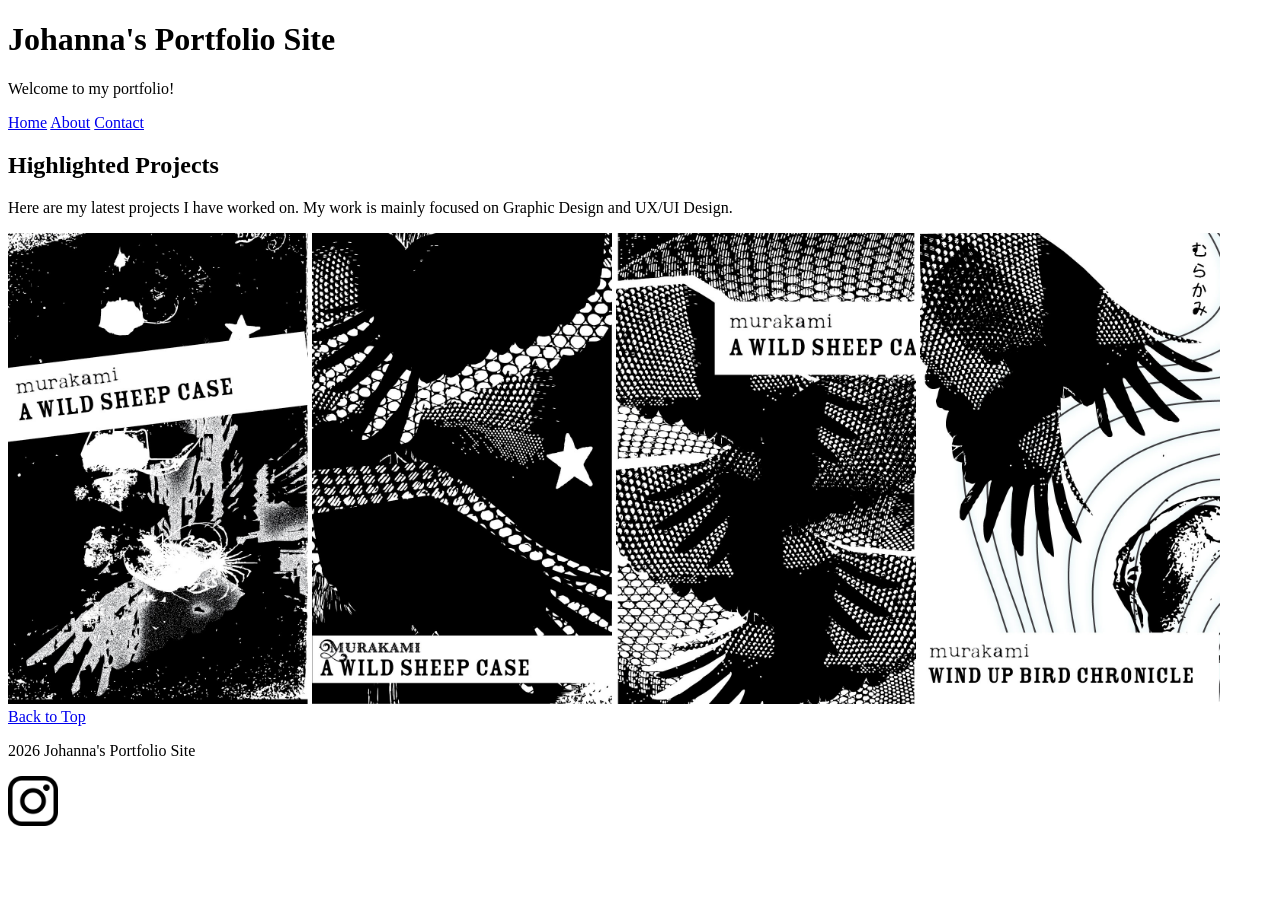
==== index.html @ cca95dc5 "trying to undo and use gitignore" ====
<!DOCTYPE html>
<html lang="en">
<head>
    <meta charset="UTF-8">
    <meta name="viewport" content="width=device-width, initial-scale=1.0">
    <title>Portfolio- Main</title>
</head>
<body>
    <header>
            <h1>Johanna's Portfolio Site</h1>
             <p> Welcome to my portfolio!</p>
    </header>
    <nav aria-label="Primary">
            <a href="index.html">Home</a>
            <a href="about.html">About</a>
            <a href="contact.html">Contact</a>
    </nav>
             <main>
            <div id="highlighted projects">
            <h2> Highlighted Projects</h2>

             <p>
            Here are my latest projects I have worked on. My work is mainly focused on Graphic Design and UX/UI Design.
             </p>

            <img src="imgs/BOOK_new collages-21.jpg" width="300">
            <img src="imgs/BOOK_new collages-12.jpg" width="300">
            <img src="imgs/BOOK_new collages-14.jpg" width="300">
            <img src="imgs/BOOK_new collages-17.jpg" width="300">
            
             <!-- why is the header not registering?? oh it highlights red in the line below whats wrong-->
            </div>
            
            </main>
     <footer>
            <nav aria-label="Secondary">
            <a href="#top">Back to Top</a>
            </nav>
            <p>2026 Johanna's Portfolio Site</p>
            <a href="https://www.instagram.com/jdesjgns/">
            <img src="imgs/instagram.png" width="50">
             </a>
    </footer>
</body>
</html>
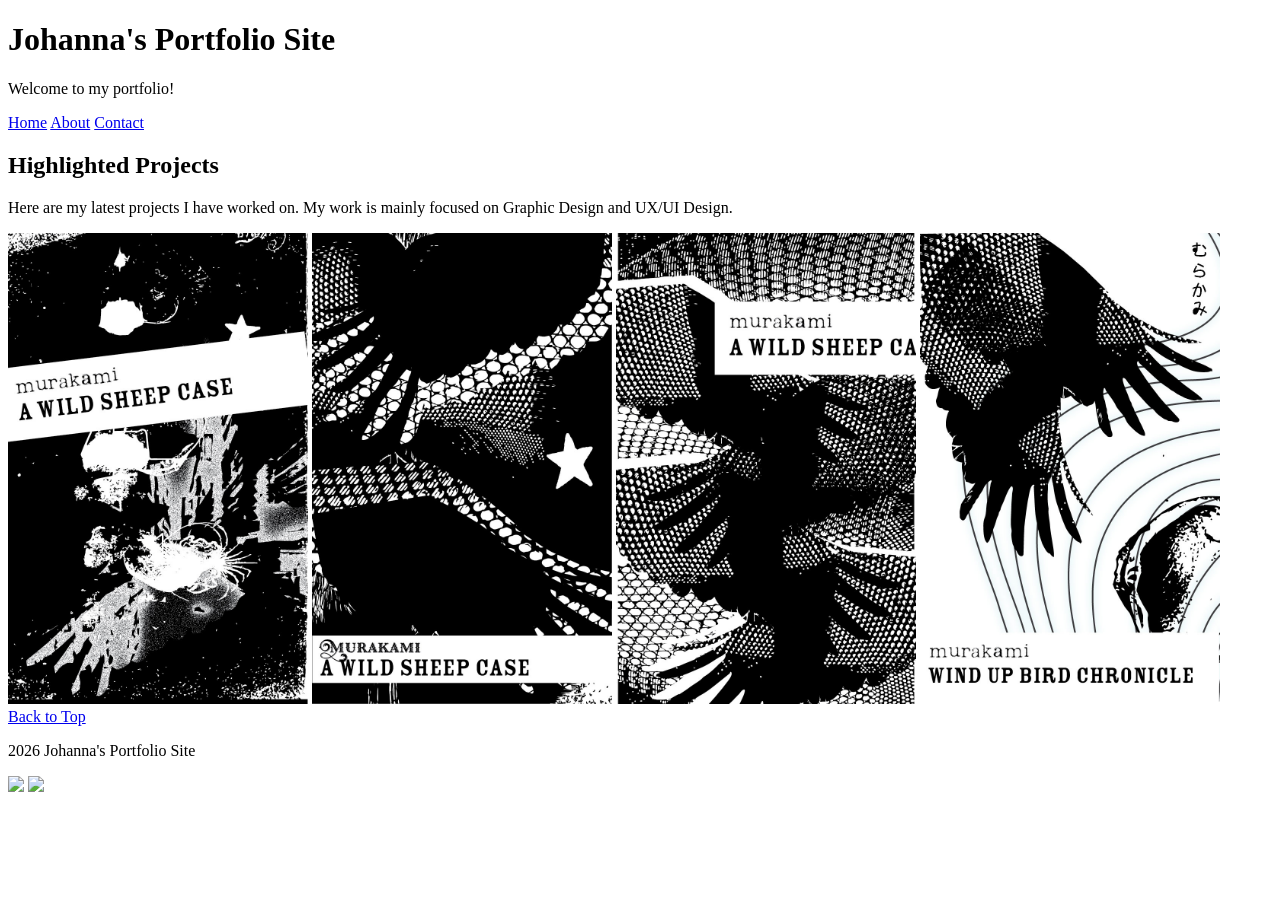
==== commit 1ada83b3: "svgs" ====
--- a/index.html
+++ b/index.html
@@ -37,9 +37,8 @@
             <a href="#top">Back to Top</a>
             </nav>
             <p>2026 Johanna's Portfolio Site</p>
-            <a href="https://www.instagram.com/jdesjgns/">
-            <img src="imgs/instagram.png" width="50">
-             </a>
+            <a href="https://www.instagram.com/jdesjgns/"> <img src="imgs/svgs/svg-instagram.png" width="50"></a>
+            <a href="www.linkedin.com/in/johannajarvis"> <img src="imgs/svgs/svg-linkedin.webp" width="50"></a>
     </footer>
 </body>
 </html>
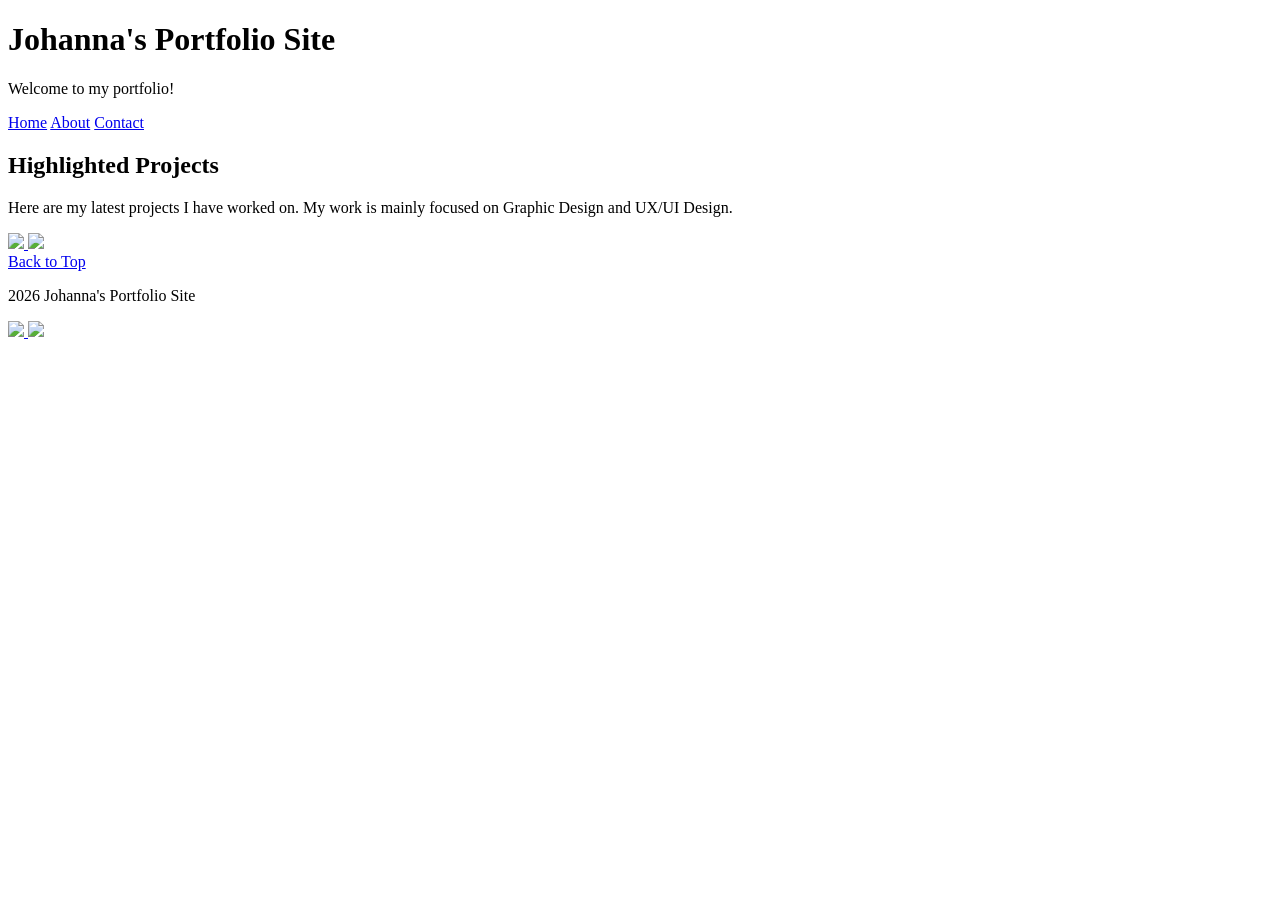
==== commit 2c7f249d: "tweaked links + finish smaller sections created templates for the two main sections of site: type an" ====
--- a/index.html
+++ b/index.html
@@ -3,7 +3,7 @@
 <head>
     <meta charset="UTF-8">
     <meta name="viewport" content="width=device-width, initial-scale=1.0">
-    <title>Portfolio- Main</title>
+    <title>Johanna's Home Portfolio</title>
 </head>
 <body>
     <header>
@@ -22,12 +22,12 @@
              <p>
             Here are my latest projects I have worked on. My work is mainly focused on Graphic Design and UX/UI Design.
              </p>
+             <!-- learning I don't have to push everytime I want to see progress haha...
+              does this count as a nav? its linked imgs as portfolio directory...-->
+            <a> <a href="typography.html"> <img src="imgs/edited imgs/typo-book-2.jpg" width="300"> </a>
+            
+            <a> <a href="environmental.html"> <img src="imgs/edited imgs/enviro-2.jpg" width="300"> </a>
 
-            <img src="imgs/BOOK_new collages-21.jpg" width="300">
-            <img src="imgs/BOOK_new collages-12.jpg" width="300">
-            <img src="imgs/BOOK_new collages-14.jpg" width="300">
-            <img src="imgs/BOOK_new collages-17.jpg" width="300">
-            
              <!-- why is the header not registering?? oh it highlights red in the line below whats wrong-->
             </div>
             
@@ -37,8 +37,11 @@
             <a href="#top">Back to Top</a>
             </nav>
             <p>2026 Johanna's Portfolio Site</p>
-            <a href="https://www.instagram.com/jdesjgns/"> <img src="imgs/svgs/svg-instagram.png" width="50"></a>
-            <a href="www.linkedin.com/in/johannajarvis"> <img src="imgs/svgs/svg-linkedin.webp" width="50"></a>
+            
+            <a href="https://www.instagram.com/jdesjgns/" target="external" rel="noopener noreferrer">
+            <img src="imgs/svgs/svg-instagram.png" width="50"> </a>
+            <a href="https://www.linkedin.com/in/johannajarvis" target="external" rel="noopener noreferrer">
+            <img src="imgs/svgs/svg-linkedin.webp" width="50"> </a>
     </footer>
 </body>
 </html>
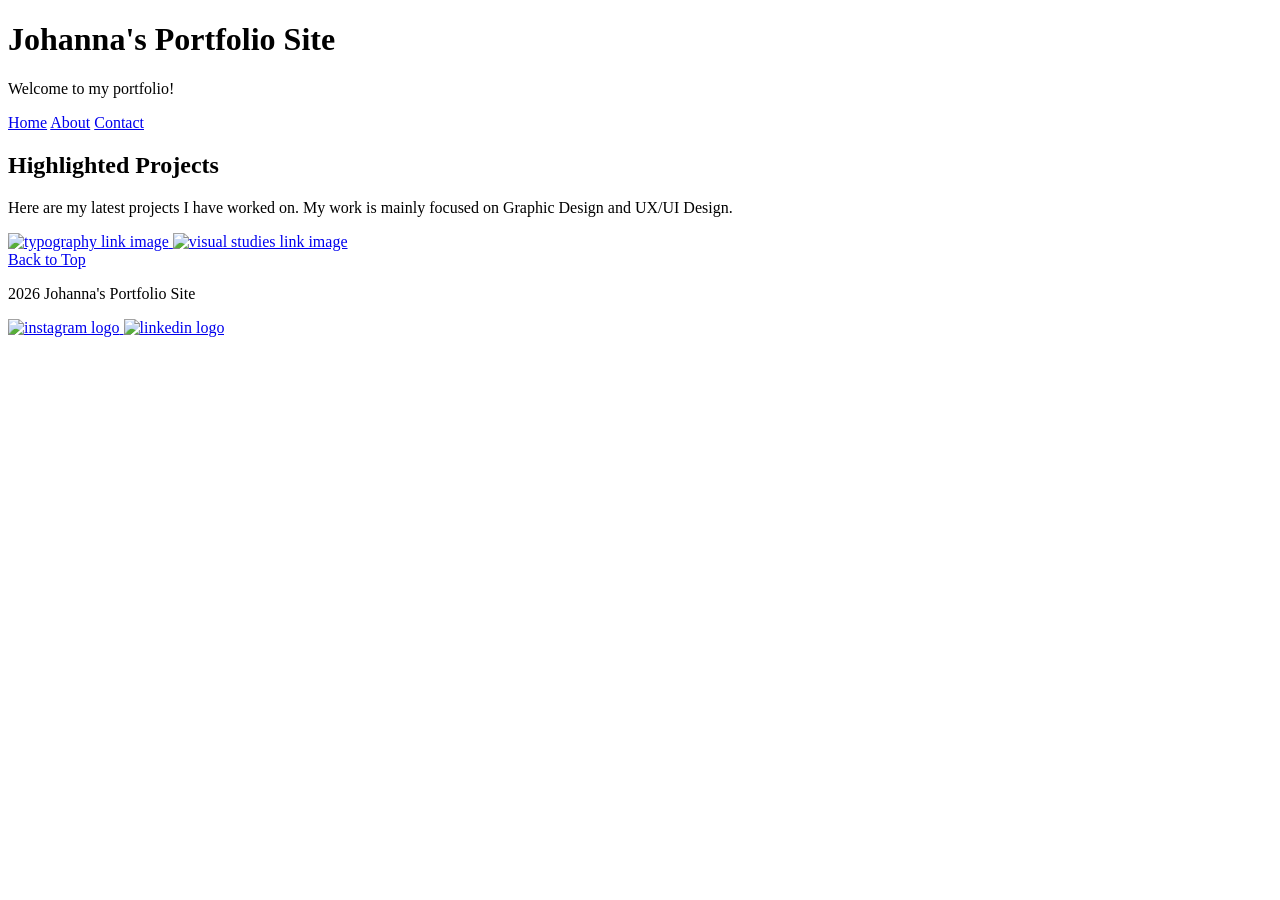
==== commit 6e78a203: "checked alts" ====
--- a/index.html
+++ b/index.html
@@ -24,9 +24,9 @@
              </p>
              <!-- learning I don't have to push everytime I want to see progress haha...
               does this count as a nav? its linked imgs as portfolio directory...-->
-            <a> <a href="typography.html"> <img src="imgs/edited imgs/typo-book-2.jpg" width="300"> </a>
+            <a> <a href="typography.html"> <img src="imgs/edited imgs/typo-book-2.jpg" alt="typography link image" width="300"> </a>
             
-            <a> <a href="environmental.html"> <img src="imgs/edited imgs/enviro-2.jpg" width="300"> </a>
+            <a> <a href="environmental.html"> <img src="imgs/edited imgs/enviro-2.jpg" alt="visual studies link image" width="300"> </a>
 
              <!-- why is the header not registering?? oh it highlights red in the line below whats wrong-->
             </div>
@@ -37,11 +37,12 @@
             <a href="#top">Back to Top</a>
             </nav>
             <p>2026 Johanna's Portfolio Site</p>
-            
+            <!-- can't replace existing external tabs to prevent spam because of noopener? 
+            advice from chat))-->
             <a href="https://www.instagram.com/jdesjgns/" target="external" rel="noopener noreferrer">
-            <img src="imgs/svgs/svg-instagram.png" width="50"> </a>
+            <img src="imgs/svgs/svg-instagram.png" alt="instagram logo" width="50"> </a>
             <a href="https://www.linkedin.com/in/johannajarvis" target="external" rel="noopener noreferrer">
-            <img src="imgs/svgs/svg-linkedin.webp" width="50"> </a>
+            <img src="imgs/svgs/svg-linkedin.webp" alt="linkedin logo" width="50"> </a>
     </footer>
 </body>
 </html>
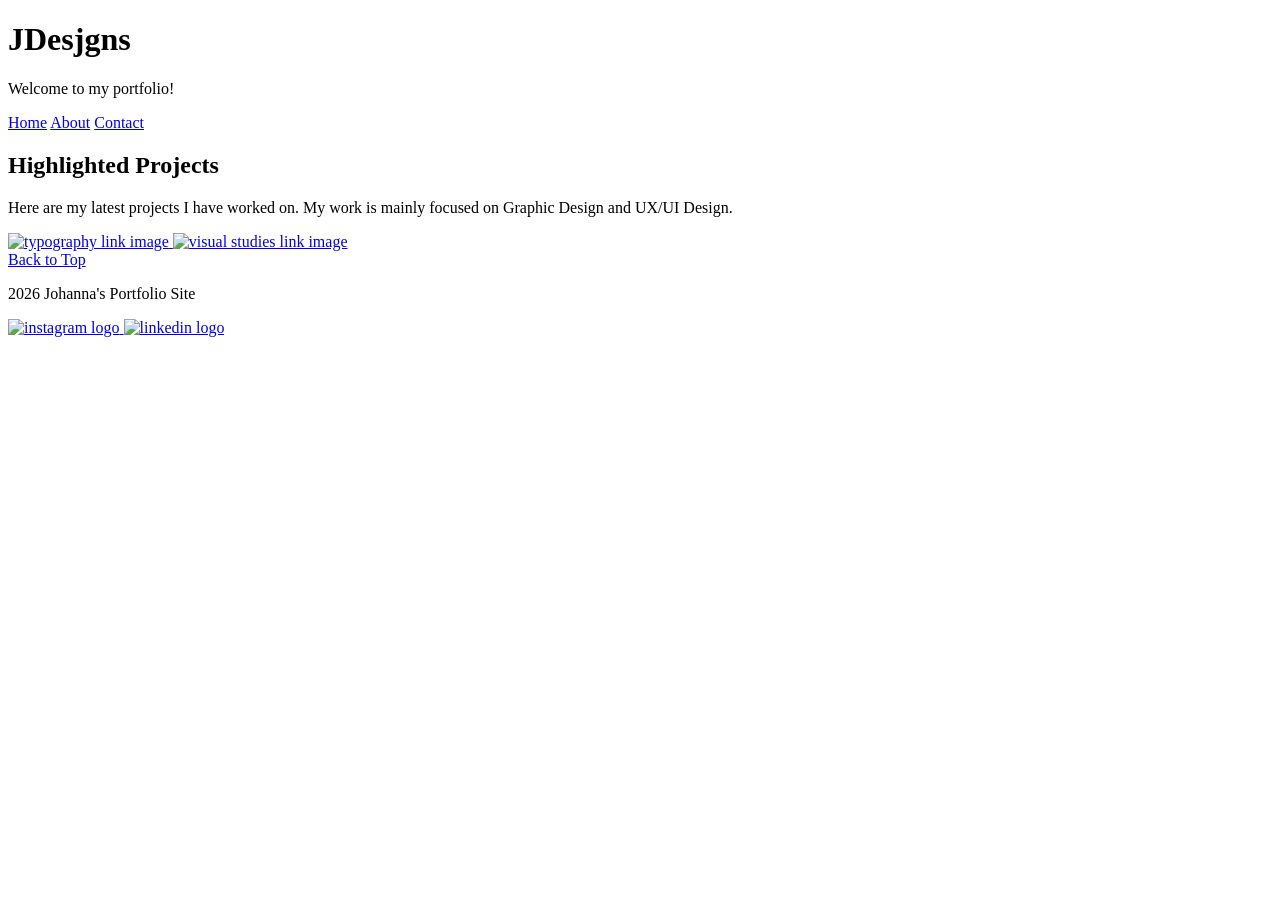
==== commit ab2a3108: "notes" ====
--- a/index.html
+++ b/index.html
@@ -7,7 +7,7 @@
 </head>
 <body>
     <header>
-            <h1>Johanna's Portfolio Site</h1>
+            <h1>JDesjgns</h1>
              <p> Welcome to my portfolio!</p>
     </header>
     <nav aria-label="Primary">
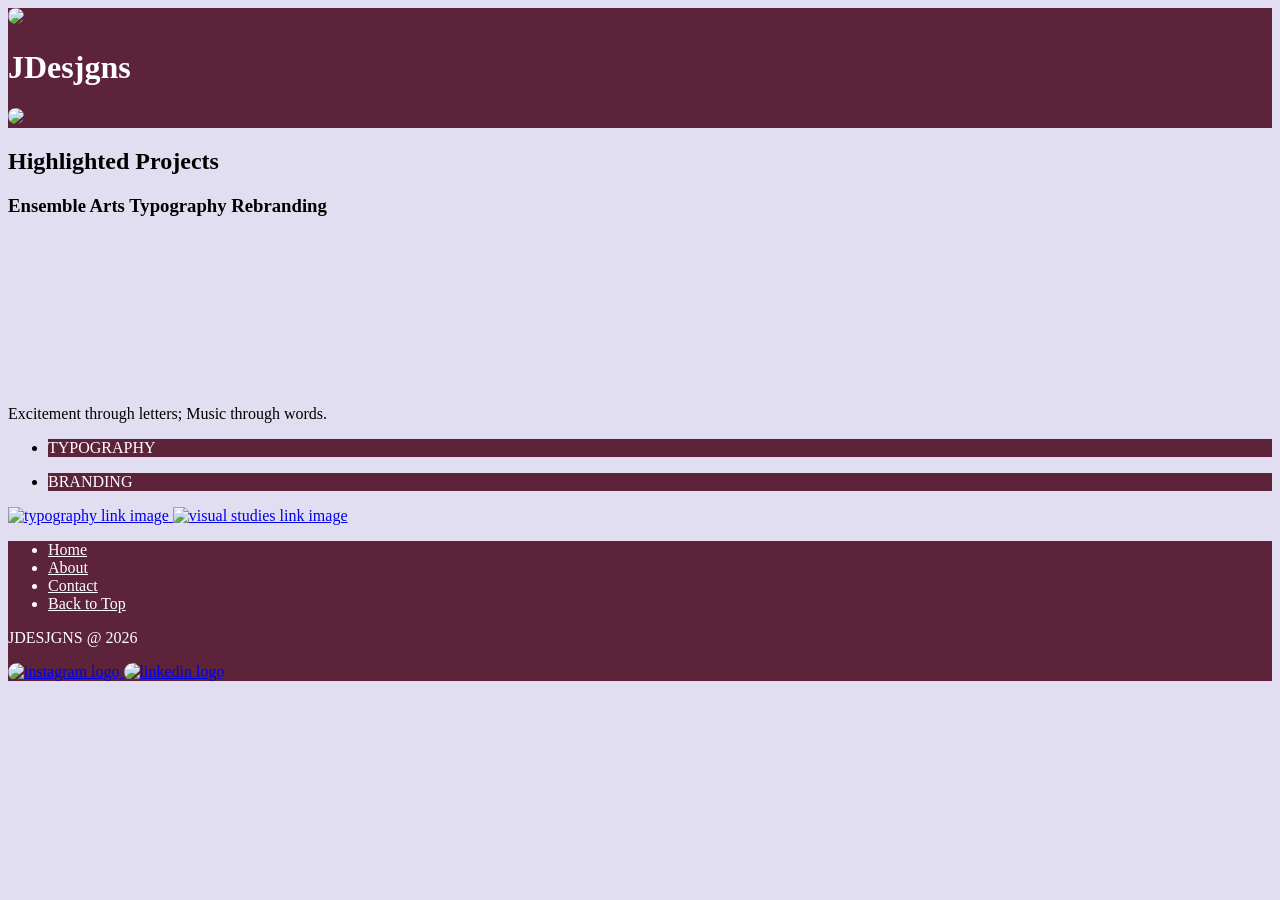
==== commit 09771b79: "adding stylesheet + adding content made wireframe references and worked on section organization bits" ====
--- a/index.html
+++ b/index.html
@@ -4,39 +4,44 @@
     <meta charset="UTF-8">
     <meta name="viewport" content="width=device-width, initial-scale=1.0">
     <title>Johanna's Home Portfolio</title>
+    <link rel="stylesheet" href="css/styles.css">
 </head>
 <body>
-    <header>
+    <header class="header-footer">
+        <!-- Logo Header -->
+            <a href="index.html"> <img src="imgs/svgs/Insta_PFP.jpg" width="50" class="logo"> </a>
             <h1>JDesjgns</h1>
-             <p> Welcome to my portfolio!</p>
+            <img src="imgs/svgs/burger.svg" width="50">
     </header>
-    <nav aria-label="Primary">
-            <a href="index.html">Home</a>
-            <a href="about.html">About</a>
-            <a href="contact.html">Contact</a>
-    </nav>
-             <main>
-            <div id="highlighted projects">
+     <main>
             <h2> Highlighted Projects</h2>
-
-             <p>
-            Here are my latest projects I have worked on. My work is mainly focused on Graphic Design and UX/UI Design.
-             </p>
-             <!-- learning I don't have to push everytime I want to see progress haha...
-              does this count as a nav? its linked imgs as portfolio directory...-->
+        <section class="Ensemble Arts Rebrand">
+             <h3>Ensemble Arts Typography Rebranding</h3>
+             <!-- asked chatgpt-->
+            <a href="ensemblearts.html">
+            <video width="300" autoplay muted loop> 
+             <source src="videos/TYPE3_FINAL_MOTIONyes copy 2.mp4" type="video/mp4"> 
+            </video> </a>
+            <p> Excitement through letters; Music through words.</p>
+            <ul>
+                <li><p class="category-button"> TYPOGRAPHY </p></li>
+                <li><p class="category-button"> BRANDING </p></li>
+            </ul>
+        </section>
             <a> <a href="typography.html"> <img src="imgs/edited imgs/typo-book-2.jpg" alt="typography link image" width="300"> </a>
+            <a> <a href="environmental.html"> <img src="imgs/edited imgs/enviro-2.jpg" alt="visual studies link image" width="300"> </a>
             
-            <a> <a href="environmental.html"> <img src="imgs/edited imgs/enviro-2.jpg" alt="visual studies link image" width="300"> </a>
-
-             <!-- why is the header not registering?? oh it highlights red in the line below whats wrong-->
-            </div>
-            
-            </main>
-     <footer>
-            <nav aria-label="Secondary">
-            <a href="#top">Back to Top</a>
-            </nav>
-            <p>2026 Johanna's Portfolio Site</p>
+     </main>
+     <footer class="header-footer">
+        <nav aria-label="Primary">
+            <ul>
+                <li> <a href="index.html">Home</a> </li>
+                <li> <a href="about.html">About</a> </li>
+                <li> <a href="contact.html">Contact</a> </li>
+                <li> <a href="#top">Back to Top</a> </li>
+            </ul>
+        </nav>
+            <p>JDESJGNS @ 2026</p>
             <!-- can't replace existing external tabs to prevent spam because of noopener? 
             advice from chat))-->
             <a href="https://www.instagram.com/jdesjgns/" target="external" rel="noopener noreferrer">
--- a/css/styles.css
+++ b/css/styles.css
@@ -0,0 +1,69 @@
+
+
+.header-footer {
+    background-color: #5C233B;
+    color: white; }
+
+/* type! */
+body {
+    /* body selector 4 wholepage */
+    background-color: #E2DEF2;}
+
+p {
+    color: black; font-size: 1rem;}
+h1 {
+    color: white; font-size: 2rem;}
+
+h2 {
+    color:black; font-size: 1.5rem;}
+
+
+/* combinators! */
+nav a {
+color:white;}
+
+.header-footer img {
+    border-radius: 10px;}
+
+.header-footer p {
+    color:white;}
+
+.section {
+    border-bottom: 2px solid black;
+}
+
+.category-button {
+    color:white; background-color: #5C233B;
+}
+
+/* classes! */
+
+.header-footer .logo {
+border-radius: 50px;}
+
+
+.contact-form {
+    max-width: 350px;}
+
+nav a:focus-visible {
+    outline: 2px solid blue;}
+
+nav a:hover {
+    color:red;}
+
+/*contact form*/
+.form-group {
+    margin-bottom:1.5rem;}
+
+.form-group label {
+    display:block; 
+    margin-bottom:.5rem;}
+
+.form-group input, .form-group textarea {
+    width:100%;}
+
+.form-group: focus-visible{
+    outline: 2px solid blue;}
+
+/* keep forgetting to put . in front */
+
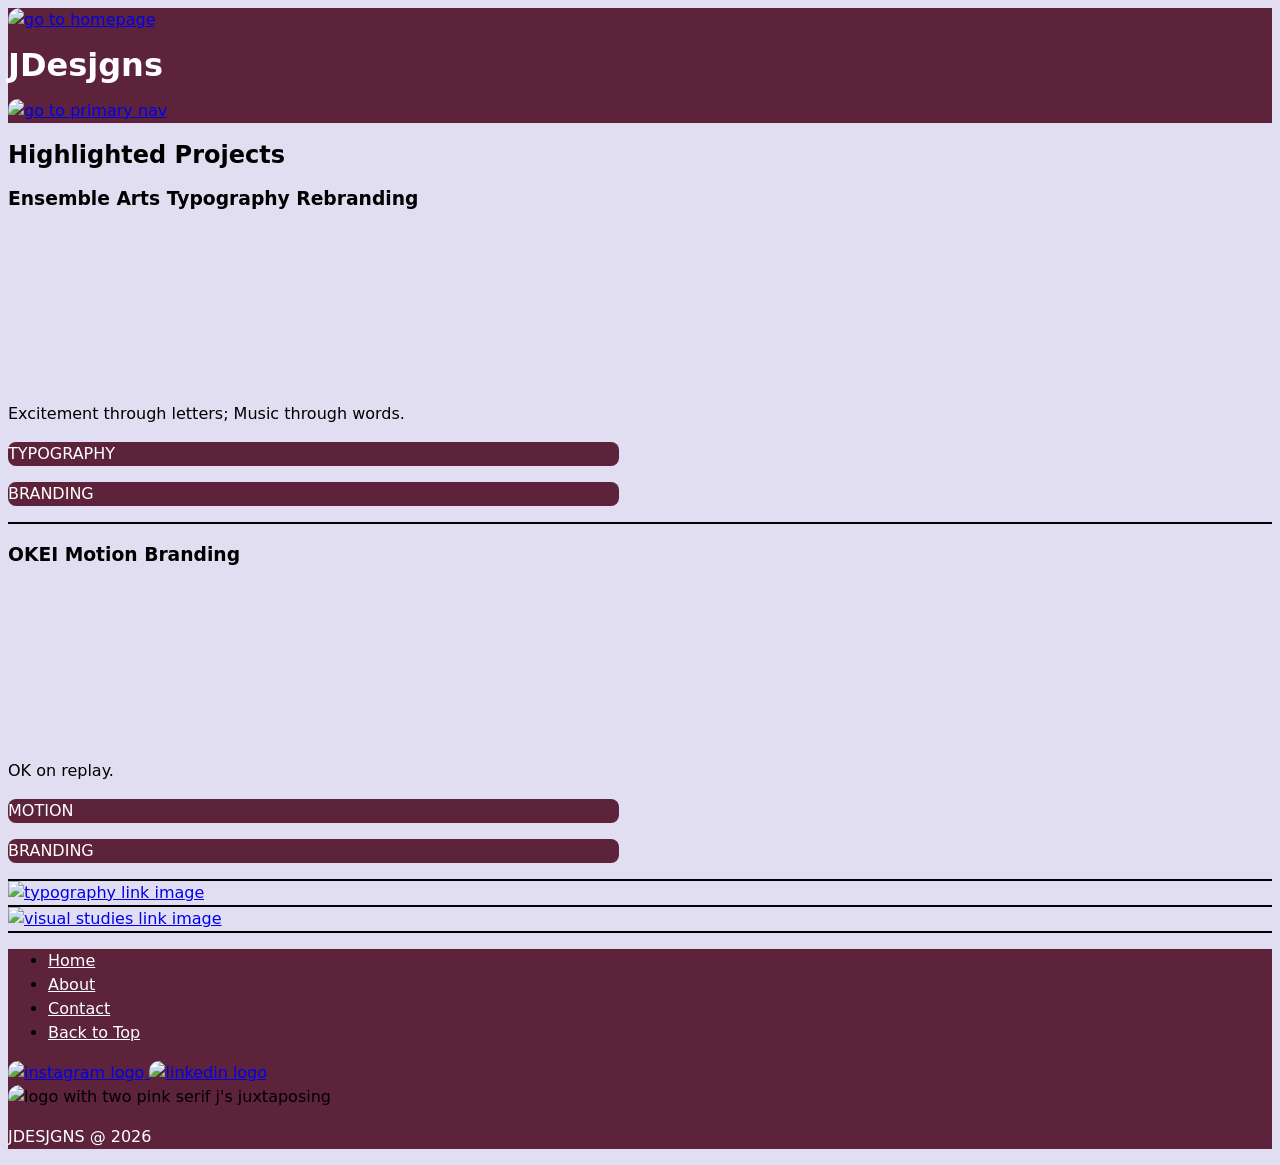
==== commit c12ca24b: "token completion" ====
--- a/index.html
+++ b/index.html
@@ -9,9 +9,13 @@
 <body>
     <header class="header-footer">
         <!-- Logo Header -->
-            <a href="index.html"> <img src="imgs/svgs/Insta_PFP.jpg" width="50" class="logo"> </a>
+            <a href="index.html"> 
+                <img src="imgs/svgs/Insta_PFP.jpg" width="50" class="logo" alt="go to homepage"> 
+                </a>
             <h1>JDesjgns</h1>
-            <img src="imgs/svgs/burger.svg" width="50">
+            <a href=#footer> 
+                <img src="imgs/svgs/burger.svg" width="50" alt="go to primary nav"> 
+                </a>
     </header>
      <main>
             <h2> Highlighted Projects</h2>
@@ -23,16 +27,29 @@
              <source src="videos/TYPE3_FINAL_MOTIONyes copy 2.mp4" type="video/mp4"> 
             </video> </a>
             <p> Excitement through letters; Music through words.</p>
-            <ul>
-                <li><p class="category-button"> TYPOGRAPHY </p></li>
-                <li><p class="category-button"> BRANDING </p></li>
-            </ul>
+            <p class="category-button"> TYPOGRAPHY </p>
+            <p class="category-button"> BRANDING </p>
         </section>
-            <a> <a href="typography.html"> <img src="imgs/edited imgs/typo-book-2.jpg" alt="typography link image" width="300"> </a>
-            <a> <a href="environmental.html"> <img src="imgs/edited imgs/enviro-2.jpg" alt="visual studies link image" width="300"> </a>
-            
+        <section class="OKEI Motion">
+             <h3>OKEI Motion Branding</h3>
+             <!-- add html -->
+            <a href="">
+            <!-- maybe shorten to 3 second clips ~figma -->
+            <video width="300" autoplay muted loop> 
+             <source src="videos/SizzleReel_Final copy.mp4" type="video/mp4"> 
+            </video> </a>
+            <p> OK on replay.</p>
+                <p class="category-button"> MOTION </p>
+                <p class="category-button"> BRANDING </p>
+        </section>
+        <section class="Book Design">
+            <a href="typography.html"> <img src="imgs/edited imgs/typo-book-2.jpg" alt="typography link image" width="300"> </a>
+            </section>
+        <section class="Environmental Design">
+            <a href="environmental.html"> <img src="imgs/edited imgs/enviro-2.jpg" alt="visual studies link image" width="300"> </a>
+            </section>
      </main>
-     <footer class="header-footer">
+     <footer id= "footer" class="header-footer">
         <nav aria-label="Primary">
             <ul>
                 <li> <a href="index.html">Home</a> </li>
@@ -41,13 +58,16 @@
                 <li> <a href="#top">Back to Top</a> </li>
             </ul>
         </nav>
-            <p>JDESJGNS @ 2026</p>
             <!-- can't replace existing external tabs to prevent spam because of noopener? 
             advice from chat))-->
             <a href="https://www.instagram.com/jdesjgns/" target="external" rel="noopener noreferrer">
             <img src="imgs/svgs/svg-instagram.png" alt="instagram logo" width="50"> </a>
             <a href="https://www.linkedin.com/in/johannajarvis" target="external" rel="noopener noreferrer">
             <img src="imgs/svgs/svg-linkedin.webp" alt="linkedin logo" width="50"> </a>
+        <div id="signature">
+            <img src="imgs/svgs/Insta_PFP.jpg" width="40" class="logo" alt="logo with two pink serif j's juxtaposing"> 
+            <p>JDESJGNS @ 2026</p>
+        </div>
     </footer>
 </body>
 </html>
--- a/css/styles.css
+++ b/css/styles.css
@@ -1,22 +1,57 @@
 
+/* merge today with already added elements!*/
+
+:root {
+    /*custom properties */
+    --color-text: black;
+    --color-background: #E2DEF2;
+    --color-header-footer: #5C233B;
+     --color-tag: #5C233B;
+    --color-link: red;/* might not need due to image linking*/
+    --color-hover: red;
+     --color-focus: blue;
+    --font-size-small: .875rem;
+    --font-size-large: 1.25rem;
+
+}
+
+/* small, reg, large, heading, h1...*/
+@font-family: {
+
+    font-family: 'Jost';
+    src: url("../fonts/Jost/Jost-regular.woff2") format ("woff2)");
+}
+
+body {
+    background-color: var(--color-background);
+    font-family:
+    /* my font */
+    system-ui, -apple-system, BlinkMacSystemFont, 'Segoe UI', Roboto, Oxygen, Ubuntu, Cantarell, 'Open Sans', 'Helvetica Neue', sans-serif;
+    line-height: 1.5rem;
+}
+
+/* @font-face {
+    font-family {} 
+    font-style
+    font-weight
+    src: url () factor ()
+} */
 
 .header-footer {
-    background-color: #5C233B;
-    color: white; }
-
-/* type! */
-body {
-    /* body selector 4 wholepage */
-    background-color: #E2DEF2;}
+    background-color: var(--color-header-footer); }
 
 p {
-    color: black; font-size: 1rem;}
+    /* root usage test */
+    color: var(--color-text); font-size: 1rem;}
 h1 {
     color: white; font-size: 2rem;}
 
 h2 {
     color:black; font-size: 1.5rem;}
 
+main p {
+    max-width: 60ch;
+}
 
 /* combinators! */
 nav a {
@@ -28,12 +63,12 @@
 .header-footer p {
     color:white;}
 
-.section {
+section {
     border-bottom: 2px solid black;
 }
 
 .category-button {
-    color:white; background-color: #5C233B;
+    color:white; background-color: #5C233B; border-radius: 8px;
 }
 
 /* classes! */
@@ -46,10 +81,12 @@
     max-width: 350px;}
 
 nav a:focus-visible {
-    outline: 2px solid blue;}
+    outline: 2px solid var(--color-focus);
+}
 
 nav a:hover {
-    color:red;}
+    color: var(--color-hover);
+}
 
 /*contact form*/
 .form-group {
@@ -67,3 +104,6 @@
 
 /* keep forgetting to put . in front */
 
+#about-box {
+    background-color: white; border-top-left-radius: 8px; border-top-right-radius: 8px; padding: 4px; width: 300px;
+}
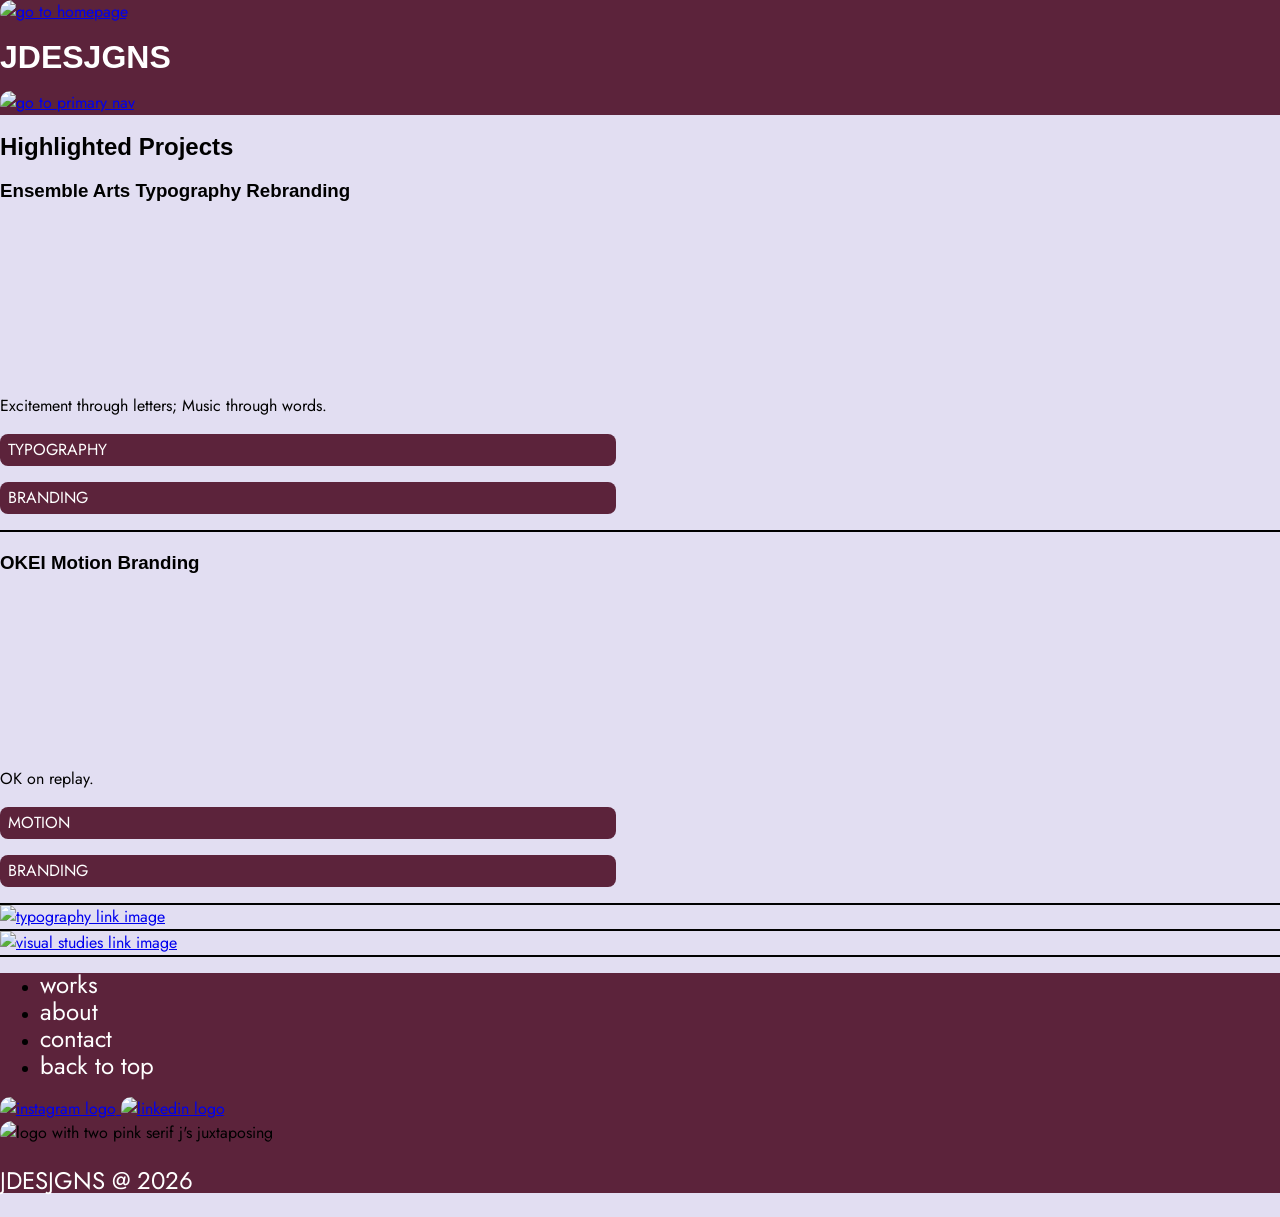
==== commit 887514d9: "font completion line height only applied to <p>, had a long issue of figuring out why the font itsel" ====
--- a/index.html
+++ b/index.html
@@ -12,7 +12,7 @@
             <a href="index.html"> 
                 <img src="imgs/svgs/Insta_PFP.jpg" width="50" class="logo" alt="go to homepage"> 
                 </a>
-            <h1>JDesjgns</h1>
+            <h1>JDESJGNS</h1>
             <a href=#footer> 
                 <img src="imgs/svgs/burger.svg" width="50" alt="go to primary nav"> 
                 </a>
@@ -50,12 +50,13 @@
             </section>
      </main>
      <footer id= "footer" class="header-footer">
+        <!-- how to do selected page, underlined when on said page, assign "present" page class? -->
         <nav aria-label="Primary">
             <ul>
-                <li> <a href="index.html">Home</a> </li>
-                <li> <a href="about.html">About</a> </li>
-                <li> <a href="contact.html">Contact</a> </li>
-                <li> <a href="#top">Back to Top</a> </li>
+                <li> <a href="index.html">works</a></li>
+                <li> <a href="about.html">about</a> </li>
+                <li> <a href="contact.html">contact</a> </li>
+                <li> <a href="#top">back to top</a> </li>
             </ul>
         </nav>
             <!-- can't replace existing external tabs to prevent spam because of noopener? 
--- a/css/styles.css
+++ b/css/styles.css
@@ -2,73 +2,93 @@
 /* merge today with already added elements!*/
 
 :root {
-    /*custom properties */
+    /* color tokens */
     --color-text: black;
+    --color-text-white: white;
     --color-background: #E2DEF2;
+    --color-background-button: #5C233B;
+    --color-background-about: white;
     --color-header-footer: #5C233B;
-     --color-tag: #5C233B;
+    --color-tag: #5C233B;
     --color-link: red;/* might not need due to image linking*/
     --color-hover: red;
-     --color-focus: blue;
+    --color-focus: blue;
+    /* font tokens */
+    --font-main: "Jost", sans-serif; system-ui, -apple-system, BlinkMacSystemFont, 'Segoe UI', Roboto, Oxygen, Ubuntu, Cantarell, 'Open Sans', 'Helvetica Neue', sans-serif;
+    /* global system fallback */
     --font-size-small: .875rem;
-    --font-size-large: 1.25rem;
-
+    --font-size-regular: 1rem;
+    --font-size-large: 1.5rem;
+    --font-size-extra-large: 2rem;
 }
 
-/* small, reg, large, heading, h1...*/
-@font-family: {
-
-    font-family: 'Jost';
-    src: url("../fonts/Jost/Jost-regular.woff2") format ("woff2)");
+/* regular */
+@font-face {
+    font-family: "Jost";
+    src: url("../fonts/Jost/Jost-Regular.woff2") format("woff2");
+    font-weight: 400;
 }
 
+/* semi-bold */
+@font-face {
+    font-family: "Jost";
+    src: url("../fonts/Jost/Jost-Semibold.woff2") format("woff2");
+    font-weight: 600;
+}
+/* font wont showwwwww T-T */
 body {
+    margin: 0px;
     background-color: var(--color-background);
-    font-family:
-    /* my font */
-    system-ui, -apple-system, BlinkMacSystemFont, 'Segoe UI', Roboto, Oxygen, Ubuntu, Cantarell, 'Open Sans', 'Helvetica Neue', sans-serif;
+    font-family: var(--font-main);
     line-height: 1.5rem;
 }
-
-/* @font-face {
-    font-family {} 
-    font-style
-    font-weight
-    src: url () factor ()
-} */
+main p {
+    max-width: 60ch;
+    font-weight: 400;
+}
 
 .header-footer {
     background-color: var(--color-header-footer); }
 
 p {
     /* root usage test */
-    color: var(--color-text); font-size: 1rem;}
+    color: var(--color-text); font-size: var(--font-size-regular);
+}
 h1 {
-    color: white; font-size: 2rem;}
+    color: var(--color-text-white); 
+    font-size: var(--font-size-extra-large);
+}
 
 h2 {
-    color:black; font-size: 1.5rem;}
-
-main p {
-    max-width: 60ch;
+    color: var(--color-text); 
+    font-size: var(--font-size-large);
 }
 
 /* combinators! */
 nav a {
-color:white;}
+    text-decoration: none;
+    color:var(--color-text-white);
+    font-size: var(--font-size-large);
+    font-weight: 400;
+}
 
 .header-footer img {
     border-radius: 10px;}
 
 .header-footer p {
-    color:white;}
+    color: var(--color-text-white);
+    font-size: var(--font-size-large);
+    font-weight: 400;
+}
 
 section {
-    border-bottom: 2px solid black;
+    border-bottom: 2px solid var(--color-text);
 }
 
+/*padding, horizontal first, sides second*/
 .category-button {
-    color:white; background-color: #5C233B; border-radius: 8px;
+    color:var(--color-text-white); background-color: var(--color-background-button); border-radius: 8px;
+    padding: .25em .5em;
 }
 
 /* classes! */
@@ -99,11 +119,11 @@
 .form-group input, .form-group textarea {
     width:100%;}
 
-.form-group: focus-visible{
-    outline: 2px solid blue;}
+.form-group focus-visible{
+    outline: 2px solid var(--color-focus);}
 
 /* keep forgetting to put . in front */
 
 #about-box {
-    background-color: white; border-top-left-radius: 8px; border-top-right-radius: 8px; padding: 4px; width: 300px;
+    background-color: var(--color-background-about); border-top-left-radius: 8px; border-top-right-radius: 8px; padding: 4px; width: 300px;
 }
